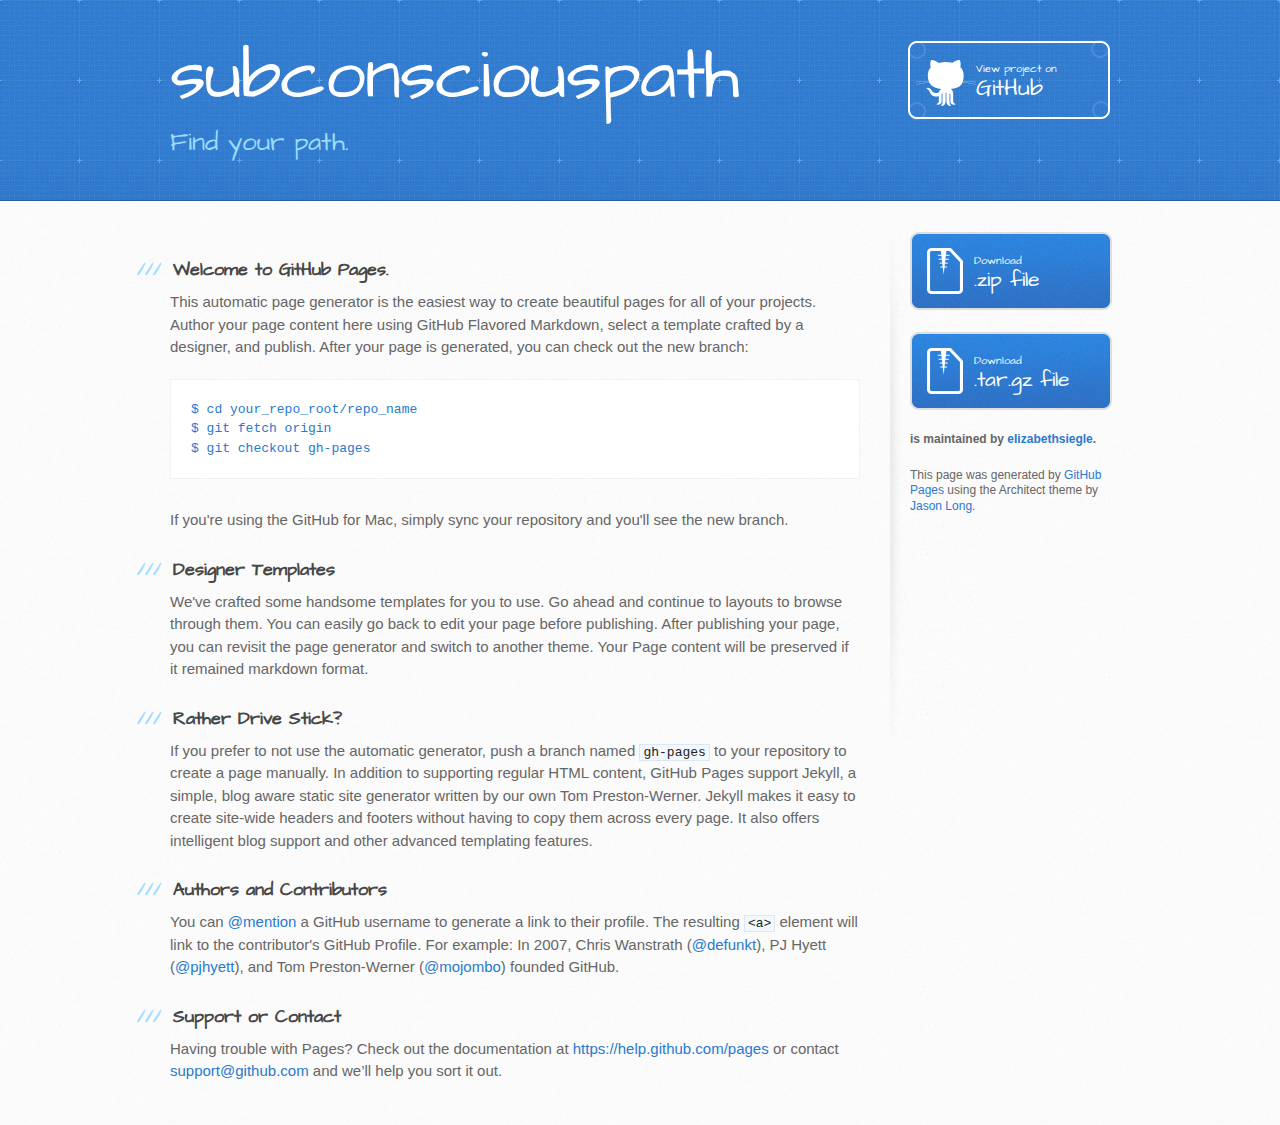
==== index.html @ a043cfda "Create gh-pages branch via GitHub" ====
<!DOCTYPE html>
<html>
  <head>
    <meta charset='utf-8'>
    <meta http-equiv="X-UA-Compatible" content="chrome=1">
    <meta name="viewport" content="width=device-width, initial-scale=1, maximum-scale=1">
    <link href='https://fonts.googleapis.com/css?family=Architects+Daughter' rel='stylesheet' type='text/css'>
    <link rel="stylesheet" type="text/css" href="stylesheets/stylesheet.css" media="screen">
    <link rel="stylesheet" type="text/css" href="stylesheets/pygment_trac.css" media="screen">
    <link rel="stylesheet" type="text/css" href="stylesheets/print.css" media="print">

    <!--[if lt IE 9]>
    <script src="//html5shiv.googlecode.com/svn/trunk/html5.js"></script>
    <![endif]-->

    <title>subconsciouspath by elizabethsiegle</title>
  </head>

  <body>
    <header>
      <div class="inner">
        <h1>subconsciouspath</h1>
        <h2>Find your path.</h2>
        <a href="https://github.com/elizabethsiegle/tricohackathon15" class="button"><small>View project on</small> GitHub</a>
      </div>
    </header>

    <div id="content-wrapper">
      <div class="inner clearfix">
        <section id="main-content">
          <h3>
<a id="welcome-to-github-pages" class="anchor" href="#welcome-to-github-pages" aria-hidden="true"><span class="octicon octicon-link"></span></a>Welcome to GitHub Pages.</h3>

<p>This automatic page generator is the easiest way to create beautiful pages for all of your projects. Author your page content here using GitHub Flavored Markdown, select a template crafted by a designer, and publish. After your page is generated, you can check out the new branch:</p>

<pre><code>$ cd your_repo_root/repo_name
$ git fetch origin
$ git checkout gh-pages
</code></pre>

<p>If you're using the GitHub for Mac, simply sync your repository and you'll see the new branch.</p>

<h3>
<a id="designer-templates" class="anchor" href="#designer-templates" aria-hidden="true"><span class="octicon octicon-link"></span></a>Designer Templates</h3>

<p>We've crafted some handsome templates for you to use. Go ahead and continue to layouts to browse through them. You can easily go back to edit your page before publishing. After publishing your page, you can revisit the page generator and switch to another theme. Your Page content will be preserved if it remained markdown format.</p>

<h3>
<a id="rather-drive-stick" class="anchor" href="#rather-drive-stick" aria-hidden="true"><span class="octicon octicon-link"></span></a>Rather Drive Stick?</h3>

<p>If you prefer to not use the automatic generator, push a branch named <code>gh-pages</code> to your repository to create a page manually. In addition to supporting regular HTML content, GitHub Pages support Jekyll, a simple, blog aware static site generator written by our own Tom Preston-Werner. Jekyll makes it easy to create site-wide headers and footers without having to copy them across every page. It also offers intelligent blog support and other advanced templating features.</p>

<h3>
<a id="authors-and-contributors" class="anchor" href="#authors-and-contributors" aria-hidden="true"><span class="octicon octicon-link"></span></a>Authors and Contributors</h3>

<p>You can <a href="https://github.com/blog/821" class="user-mention">@mention</a> a GitHub username to generate a link to their profile. The resulting <code>&lt;a&gt;</code> element will link to the contributor's GitHub Profile. For example: In 2007, Chris Wanstrath (<a href="https://github.com/defunkt" class="user-mention">@defunkt</a>), PJ Hyett (<a href="https://github.com/pjhyett" class="user-mention">@pjhyett</a>), and Tom Preston-Werner (<a href="https://github.com/mojombo" class="user-mention">@mojombo</a>) founded GitHub.</p>

<h3>
<a id="support-or-contact" class="anchor" href="#support-or-contact" aria-hidden="true"><span class="octicon octicon-link"></span></a>Support or Contact</h3>

<p>Having trouble with Pages? Check out the documentation at <a href="https://help.github.com/pages">https://help.github.com/pages</a> or contact <a href="mailto:support@github.com">support@github.com</a> and we’ll help you sort it out.</p>
        </section>

        <aside id="sidebar">
          <a href="https://github.com/elizabethsiegle/tricohackathon15/zipball/master" class="button">
            <small>Download</small>
            .zip file
          </a>
          <a href="https://github.com/elizabethsiegle/tricohackathon15/tarball/master" class="button">
            <small>Download</small>
            .tar.gz file
          </a>

          <p class="repo-owner"><a href="https://github.com/elizabethsiegle/tricohackathon15"></a> is maintained by <a href="https://github.com/elizabethsiegle">elizabethsiegle</a>.</p>

          <p>This page was generated by <a href="https://pages.github.com">GitHub Pages</a> using the Architect theme by <a href="https://twitter.com/jasonlong">Jason Long</a>.</p>
        </aside>
      </div>
    </div>

  
  </body>
</html>
---- stylesheets/stylesheet.css ----
/*! normalize.css v3.0.2 | MIT License | git.io/normalize */

/**
 * 1. Set default font family to sans-serif.
 * 2. Prevent iOS text size adjust after orientation change, without disabling
 *    user zoom.
 */

html {
  font-family: sans-serif; /* 1 */
  -webkit-text-size-adjust: 100%; /* 2 */
  -ms-text-size-adjust: 100%; /* 2 */
}

/**
 * Remove default margin.
 */

body {
  margin: 0;
}

/* HTML5 display definitions
   ========================================================================== */

/**
 * Correct `block` display not defined for any HTML5 element in IE 8/9.
 * Correct `block` display not defined for `details` or `summary` in IE 10/11
 * and Firefox.
 * Correct `block` display not defined for `main` in IE 11.
 */

article,
aside,
details,
figcaption,
figure,
footer,
header,
hgroup,
main,
menu,
nav,
section,
summary {
  display: block;
}

/**
 * 1. Correct `inline-block` display not defined in IE 8/9.
 * 2. Normalize vertical alignment of `progress` in Chrome, Firefox, and Opera.
 */

audio,
canvas,
progress,
video {
  display: inline-block; /* 1 */
  vertical-align: baseline; /* 2 */
}

/**
 * Prevent modern browsers from displaying `audio` without controls.
 * Remove excess height in iOS 5 devices.
 */

audio:not([controls]) {
  display: none;
  height: 0;
}

/**
 * Address `[hidden]` styling not present in IE 8/9/10.
 * Hide the `template` element in IE 8/9/11, Safari, and Firefox < 22.
 */

[hidden],
template {
  display: none;
}

/* Links
   ========================================================================== */

/**
 * Remove the gray background color from active links in IE 10.
 */

a {
  background-color: transparent;
}

/**
 * Improve readability when focused and also mouse hovered in all browsers.
 */

a:active,
a:hover {
  outline: 0;
}

/* Text-level semantics
   ========================================================================== */

/**
 * Address styling not present in IE 8/9/10/11, Safari, and Chrome.
 */

abbr[title] {
  border-bottom: 1px dotted;
}

/**
 * Address style set to `bolder` in Firefox 4+, Safari, and Chrome.
 */

b,
strong {
  font-weight: bold;
}

/**
 * Address styling not present in Safari and Chrome.
 */

dfn {
  font-style: italic;
}

/**
 * Address variable `h1` font-size and margin within `section` and `article`
 * contexts in Firefox 4+, Safari, and Chrome.
 */

h1 {
  margin: 0.67em 0;
  font-size: 2em;
}

/**
 * Address styling not present in IE 8/9.
 */

mark {
  color: #000;
  background: #ff0;
}

/**
 * Address inconsistent and variable font size in all browsers.
 */

small {
  font-size: 80%;
}

/**
 * Prevent `sub` and `sup` affecting `line-height` in all browsers.
 */

sub,
sup {
  position: relative;
  font-size: 75%;
  line-height: 0;
  vertical-align: baseline;
}

sup {
  top: -0.5em;
}

sub {
  bottom: -0.25em;
}

/* Embedded content
   ========================================================================== */

/**
 * Remove border when inside `a` element in IE 8/9/10.
 */

img {
  border: 0;
}

/**
 * Correct overflow not hidden in IE 9/10/11.
 */

svg:not(:root) {
  overflow: hidden;
}

/* Grouping content
   ========================================================================== */

/**
 * Address margin not present in IE 8/9 and Safari.
 */

figure {
  margin: 1em 40px;
}

/**
 * Address differences between Firefox and other browsers.
 */

hr {
  height: 0;
  -moz-box-sizing: content-box;
  box-sizing: content-box;
}

/**
 * Contain overflow in all browsers.
 */

pre {
  overflow: auto;
}

/**
 * Address odd `em`-unit font size rendering in all browsers.
 */

code,
kbd,
pre,
samp {
  font-family: monospace, monospace;
  font-size: 1em;
}

/* Forms
   ========================================================================== */

/**
 * Known limitation: by default, Chrome and Safari on OS X allow very limited
 * styling of `select`, unless a `border` property is set.
 */

/**
 * 1. Correct color not being inherited.
 *    Known issue: affects color of disabled elements.
 * 2. Correct font properties not being inherited.
 * 3. Address margins set differently in Firefox 4+, Safari, and Chrome.
 */

button,
input,
optgroup,
select,
textarea {
  margin: 0; /* 3 */
  font: inherit; /* 2 */
  color: inherit; /* 1 */
}

/**
 * Address `overflow` set to `hidden` in IE 8/9/10/11.
 */

button {
  overflow: visible;
}

/**
 * Address inconsistent `text-transform` inheritance for `button` and `select`.
 * All other form control elements do not inherit `text-transform` values.
 * Correct `button` style inheritance in Firefox, IE 8/9/10/11, and Opera.
 * Correct `select` style inheritance in Firefox.
 */

button,
select {
  text-transform: none;
}

/**
 * 1. Avoid the WebKit bug in Android 4.0.* where (2) destroys native `audio`
 *    and `video` controls.
 * 2. Correct inability to style clickable `input` types in iOS.
 * 3. Improve usability and consistency of cursor style between image-type
 *    `input` and others.
 */

button,
html input[type="button"], /* 1 */
input[type="reset"],
input[type="submit"] {
  -webkit-appearance: button; /* 2 */
  cursor: pointer; /* 3 */
}

/**
 * Re-set default cursor for disabled elements.
 */

button[disabled],
html input[disabled] {
  cursor: default;
}

/**
 * Remove inner padding and border in Firefox 4+.
 */

button::-moz-focus-inner,
input::-moz-focus-inner {
  padding: 0;
  border: 0;
}

/**
 * Address Firefox 4+ setting `line-height` on `input` using `!important` in
 * the UA stylesheet.
 */

input {
  line-height: normal;
}

/**
 * It's recommended that you don't attempt to style these elements.
 * Firefox's implementation doesn't respect box-sizing, padding, or width.
 *
 * 1. Address box sizing set to `content-box` in IE 8/9/10.
 * 2. Remove excess padding in IE 8/9/10.
 */

input[type="checkbox"],
input[type="radio"] {
  box-sizing: border-box; /* 1 */
  padding: 0; /* 2 */
}

/**
 * Fix the cursor style for Chrome's increment/decrement buttons. For certain
 * `font-size` values of the `input`, it causes the cursor style of the
 * decrement button to change from `default` to `text`.
 */

input[type="number"]::-webkit-inner-spin-button,
input[type="number"]::-webkit-outer-spin-button {
  height: auto;
}

/**
 * 1. Address `appearance` set to `searchfield` in Safari and Chrome.
 * 2. Address `box-sizing` set to `border-box` in Safari and Chrome
 *    (include `-moz` to future-proof).
 */

input[type="search"] {
  -webkit-box-sizing: content-box; /* 2 */
  -moz-box-sizing: content-box;
  box-sizing: content-box;
  -webkit-appearance: textfield; /* 1 */
}

/**
 * Remove inner padding and search cancel button in Safari and Chrome on OS X.
 * Safari (but not Chrome) clips the cancel button when the search input has
 * padding (and `textfield` appearance).
 */

input[type="search"]::-webkit-search-cancel-button,
input[type="search"]::-webkit-search-decoration {
  -webkit-appearance: none;
}

/**
 * Define consistent border, margin, and padding.
 */

fieldset {
  padding: 0.35em 0.625em 0.75em;
  margin: 0 2px;
  border: 1px solid #c0c0c0;
}

/**
 * 1. Correct `color` not being inherited in IE 8/9/10/11.
 * 2. Remove padding so people aren't caught out if they zero out fieldsets.
 */

legend {
  padding: 0; /* 2 */
  border: 0; /* 1 */
}

/**
 * Remove default vertical scrollbar in IE 8/9/10/11.
 */

textarea {
  overflow: auto;
}

/**
 * Don't inherit the `font-weight` (applied by a rule above).
 * NOTE: the default cannot safely be changed in Chrome and Safari on OS X.
 */

optgroup {
  font-weight: bold;
}

/* Tables
   ========================================================================== */

/**
 * Remove most spacing between table cells.
 */

table {
  border-spacing: 0;
  border-collapse: collapse;
}

td,
th {
  padding: 0;
}

/* LAYOUT STYLES */
body {
  font-family: 'Helvetica Neue', Helvetica, Arial, serif;
  font-size: 15px;
  font-weight: 400;
  line-height: 1.5;
  color: #666;
  background: #fafafa url(../images/body-bg.jpg) 0 0 repeat;
}

p {
  margin-top: 0;
}

a {
  color: #2879d0;
}
a:hover {
  color: #2268b2;
}

header {
  padding-top: 40px;
  padding-bottom: 40px;
  font-family: 'Architects Daughter', 'Helvetica Neue', Helvetica, Arial, serif;
  background: #2e7bcf url(../images/header-bg.jpg) 0 0 repeat-x;
  border-bottom: solid 1px #275da1;
}

header h1 {
  width: 540px;
  margin-top: 0;
  margin-bottom: 0.2em;
  font-size: 72px;
  font-weight: normal;
  line-height: 1;
  color: #fff;
  letter-spacing: -1px;
}

header h2 {
  width: 540px;
  margin-top: 0;
  margin-bottom: 0;
  font-size: 26px;
  font-weight: normal;
  line-height: 1.3;
  color: #9ddcff;
  letter-spacing: 0;
}

.inner {
  position: relative;
  width: 940px;
  margin: 0 auto;
}

#content-wrapper {
  padding-top: 30px;
  border-top: solid 1px #fff;
}

#main-content {
  float: left;
  width: 690px;
}

#main-content img {
  max-width: 100%;
}

aside#sidebar {
  float: right;
  width: 200px;
  min-height: 504px;
  padding-left: 20px;
  font-size: 12px;
  line-height: 1.3;
  background: transparent url(../images/sidebar-bg.jpg) 0 0 no-repeat;
}

aside#sidebar p.repo-owner,
aside#sidebar p.repo-owner a {
  font-weight: bold;
}

#downloads {
  margin-bottom: 40px;
}

a.button {
  width: 134px;
  height: 58px;
  padding-top: 22px;
  padding-left: 68px;
  font-family: 'Architects Daughter', 'Helvetica Neue', Helvetica, Arial, serif;
  font-size: 23px;
  line-height: 1.2;
  color: #fff;
}
a.button small {
  display: block;
  font-size: 11px;
}
header a.button {
  position: absolute;
  top: 0;
  right: 0;
  background: transparent url(../images/github-button.png) 0 0 no-repeat;
}
aside a.button {
  display: block;
  width: 138px;
  padding-left: 64px;
  margin-bottom: 20px;
  font-size: 21px;
  background: transparent url(../images/download-button.png) 0 0 no-repeat;
}

code, pre {
  margin-bottom: 30px;
  font-family: Monaco, "Bitstream Vera Sans Mono", "Lucida Console", Terminal, monospace;
  font-size: 13px;
  color: #222;
}

code {
  padding: 0 3px;
  background-color: #f2f8fc;
  border: solid 1px #dbe7f3;
}

pre {
  padding: 20px;
  overflow: auto;
  text-shadow: none;
  background: #fff;
  border: solid 1px #f2f2f2;
}
pre code {
  padding: 0;
  color: #2879d0;
  background-color: #fff;
  border: none;
}

ul, ol, dl {
  margin-bottom: 20px;
}


/* COMMON STYLES */

hr {
  height: 0;
  margin-top: 1em;
  margin-bottom: 1em;
  border: 0;
  border-top: solid 1px #ddd;
}

table {
  width: 100%;
  border: 1px solid #ebebeb;
}

th {
  font-weight: 500;
}

td {
  font-weight: 300;
  text-align: center;
  border: 1px solid #ebebeb;
}

form {
  padding: 20px;
  background: #f2f2f2;

}


/* GENERAL ELEMENT TYPE STYLES */

#main-content h1 {
  margin-top: 0;
  margin-bottom: 0;
  font-family: 'Architects Daughter', 'Helvetica Neue', Helvetica, Arial, serif;
  font-size: 2.8em;
  font-weight: normal;
  color: #474747;
  text-indent: 6px;
  letter-spacing: -1px;
}

#main-content h1:before {
  padding-right: 0.3em;
  margin-left: -0.9em;
  color: #9ddcff;
  content: "/";
}

#main-content h2 {
  margin-bottom: 8px;
  font-family: 'Architects Daughter', 'Helvetica Neue', Helvetica, Arial, serif;
  font-size: 22px;
  font-weight: bold;
  color: #474747;
  text-indent: 4px;
}
#main-content h2:before {
  padding-right: 0.3em;
  margin-left: -1.5em;
  content: "//";
  color: #9ddcff;
}

#main-content h3 {
  margin-top: 24px;
  margin-bottom: 8px;
  font-family: 'Architects Daughter', 'Helvetica Neue', Helvetica, Arial, serif;
  font-size: 18px;
  font-weight: bold;
  color: #474747;
  text-indent: 3px;
}

#main-content h3:before {
  padding-right: 0.3em;
  margin-left: -2em;
  content: "///";
  color: #9ddcff;
}

#main-content h4 {
  margin-bottom: 8px;
  font-family: 'Architects Daughter', 'Helvetica Neue', Helvetica, Arial, serif;
  font-size: 15px;
  font-weight: bold;
  color: #474747;
  text-indent: 3px;
}

h4:before {
  padding-right: 0.3em;
  margin-left: -2.8em;
  content: "////";
  color: #9ddcff;
}

#main-content h5 {
  margin-bottom: 8px;
  font-family: 'Architects Daughter', 'Helvetica Neue', Helvetica, Arial, serif;
  font-size: 14px;
  color: #474747;
  text-indent: 3px;
}
h5:before {
  padding-right: 0.3em;
  margin-left: -3.2em;
  content: "/////";
  color: #9ddcff;
}

#main-content h6 {
  margin-bottom: 8px;
  font-family: 'Architects Daughter', 'Helvetica Neue', Helvetica, Arial, serif;
  font-size: .8em;
  color: #474747;
  text-indent: 3px;
}
h6:before {
  padding-right: 0.3em;
  margin-left: -3.7em;
  content: "//////";
  color: #9ddcff;
}

p {
  margin-bottom: 20px;
}

a {
  text-decoration: none;
}

p a {
  font-weight: 400;
}

blockquote {
  padding: 0 0 0 30px;
  margin-bottom: 20px;
  font-size: 1.6em;
  border-left: 10px solid #e9e9e9;
}

ul {
  list-style-position: inside;
  list-style: disc;
  padding-left: 20px;
}

ol {
  list-style-position: inside;
  list-style: decimal;
  padding-left: 3px;
}

dl dd {
  font-style: italic;
  font-weight: 100;
}

footer {
  padding-top: 20px;
  padding-bottom: 30px;
  margin-top: 40px;
  font-size: 13px;
  color: #aaa;
  background: transparent url('../images/hr.png') 0 0 no-repeat;
}

footer a {
  color: #666;
}
footer a:hover {
  color: #444;
}

/* MISC */
.clearfix:after {
  display: block;
  height: 0;
  clear: both;
  visibility: hidden;
  content: '.';
}

.clearfix {display: inline-block;}
* html .clearfix {height: 1%;}
.clearfix {display: block;}

/* #Media Queries
================================================== */

/* Smaller than standard 960 (devices and browsers) */
@media only screen and (max-width: 959px) { }

/* Tablet Portrait size to standard 960 (devices and browsers) */
@media only screen and (min-width: 768px) and (max-width: 959px) {
  .inner {
    width: 740px;
  }
  header h1, header h2 {
    width: 340px;
  }
  header h1 {
    font-size: 60px;
  }
  header h2 {
    font-size: 30px;
  }
  #main-content {
    width: 490px;
  }
  #main-content h1:before,
  #main-content h2:before,
  #main-content h3:before,
  #main-content h4:before,
  #main-content h5:before,
  #main-content h6:before {
    padding-right: 0;
    margin-left: 0;
    content: none;
  }
}

/* All Mobile Sizes (devices and browser) */
@media only screen and (max-width: 767px) {
  .inner {
    width: 93%;
  }
  header {
    padding: 20px 0;
  }
  header .inner {
    position: relative;
  }
  header h1, header h2 {
    width: 100%;
  }
  header h1 {
    font-size: 48px;
  }
  header h2 {
    font-size: 24px;
  }
  header a.button {
    position: relative;
    display: inline-block;
    width: auto;
    height: auto;
    padding: 5px 10px;
    margin-top: 15px;
    font-size: 13px;
    line-height: 1;
    color: #2879d0;
    text-align: center;
    background-color: #9ddcff;
    background-image: none;
    border-radius: 5px;
    -moz-border-radius: 5px;
    -webkit-border-radius: 5px;
  }
  header a.button small {
    display: inline;
    font-size: 13px;
  }
  #main-content,
  aside#sidebar {
    float: none;
    width: 100% ! important;
  }
  aside#sidebar {
    min-height: 0;
    padding: 20px 0;
    margin-top: 20px;
    background-image: none;
    border-top: solid 1px #ddd;
  }
  aside#sidebar a.button {
    display: none;
  }
  #main-content h1:before,
  #main-content h2:before,
  #main-content h3:before,
  #main-content h4:before,
  #main-content h5:before,
  #main-content h6:before {
    padding-right: 0;
    margin-left: 0;
    content: none;
  }
}

/* Mobile Landscape Size to Tablet Portrait (devices and browsers) */
@media only screen and (min-width: 480px) and (max-width: 767px) { }

/* Mobile Portrait Size to Mobile Landscape Size (devices and browsers) */
@media only screen and (max-width: 479px) { }
---- stylesheets/pygment_trac.css ----
.highlight  { background: #ffffff; }
.highlight .c { color: #999988; font-style: italic } /* Comment */
.highlight .err { color: #a61717; background-color: #e3d2d2 } /* Error */
.highlight .k { font-weight: bold } /* Keyword */
.highlight .o { font-weight: bold } /* Operator */
.highlight .cm { color: #999988; font-style: italic } /* Comment.Multiline */
.highlight .cp { color: #999999; font-weight: bold } /* Comment.Preproc */
.highlight .c1 { color: #999988; font-style: italic } /* Comment.Single */
.highlight .cs { color: #999999; font-weight: bold; font-style: italic } /* Comment.Special */
.highlight .gd { color: #000000; background-color: #ffdddd } /* Generic.Deleted */
.highlight .gd .x { color: #000000; background-color: #ffaaaa } /* Generic.Deleted.Specific */
.highlight .ge { font-style: italic } /* Generic.Emph */
.highlight .gr { color: #aa0000 } /* Generic.Error */
.highlight .gh { color: #999999 } /* Generic.Heading */
.highlight .gi { color: #000000; background-color: #ddffdd } /* Generic.Inserted */
.highlight .gi .x { color: #000000; background-color: #aaffaa } /* Generic.Inserted.Specific */
.highlight .go { color: #888888 } /* Generic.Output */
.highlight .gp { color: #555555 } /* Generic.Prompt */
.highlight .gs { font-weight: bold } /* Generic.Strong */
.highlight .gu { color: #800080; font-weight: bold; } /* Generic.Subheading */
.highlight .gt { color: #aa0000 } /* Generic.Traceback */
.highlight .kc { font-weight: bold } /* Keyword.Constant */
.highlight .kd { font-weight: bold } /* Keyword.Declaration */
.highlight .kn { font-weight: bold } /* Keyword.Namespace */
.highlight .kp { font-weight: bold } /* Keyword.Pseudo */
.highlight .kr { font-weight: bold } /* Keyword.Reserved */
.highlight .kt { color: #445588; font-weight: bold } /* Keyword.Type */
.highlight .m { color: #009999 } /* Literal.Number */
.highlight .s { color: #d14 } /* Literal.String */
.highlight .na { color: #008080 } /* Name.Attribute */
.highlight .nb { color: #0086B3 } /* Name.Builtin */
.highlight .nc { color: #445588; font-weight: bold } /* Name.Class */
.highlight .no { color: #008080 } /* Name.Constant */
.highlight .ni { color: #800080 } /* Name.Entity */
.highlight .ne { color: #990000; font-weight: bold } /* Name.Exception */
.highlight .nf { color: #990000; font-weight: bold } /* Name.Function */
.highlight .nn { color: #555555 } /* Name.Namespace */
.highlight .nt { color: #000080 } /* Name.Tag */
.highlight .nv { color: #008080 } /* Name.Variable */
.highlight .ow { font-weight: bold } /* Operator.Word */
.highlight .w { color: #bbbbbb } /* Text.Whitespace */
.highlight .mf { color: #009999 } /* Literal.Number.Float */
.highlight .mh { color: #009999 } /* Literal.Number.Hex */
.highlight .mi { color: #009999 } /* Literal.Number.Integer */
.highlight .mo { color: #009999 } /* Literal.Number.Oct */
.highlight .sb { color: #d14 } /* Literal.String.Backtick */
.highlight .sc { color: #d14 } /* Literal.String.Char */
.highlight .sd { color: #d14 } /* Literal.String.Doc */
.highlight .s2 { color: #d14 } /* Literal.String.Double */
.highlight .se { color: #d14 } /* Literal.String.Escape */
.highlight .sh { color: #d14 } /* Literal.String.Heredoc */
.highlight .si { color: #d14 } /* Literal.String.Interpol */
.highlight .sx { color: #d14 } /* Literal.String.Other */
.highlight .sr { color: #009926 } /* Literal.String.Regex */
.highlight .s1 { color: #d14 } /* Literal.String.Single */
.highlight .ss { color: #990073 } /* Literal.String.Symbol */
.highlight .bp { color: #999999 } /* Name.Builtin.Pseudo */
.highlight .vc { color: #008080 } /* Name.Variable.Class */
.highlight .vg { color: #008080 } /* Name.Variable.Global */
.highlight .vi { color: #008080 } /* Name.Variable.Instance */
.highlight .il { color: #009999 } /* Literal.Number.Integer.Long */

.type-csharp .highlight .k { color: #0000FF }
.type-csharp .highlight .kt { color: #0000FF }
.type-csharp .highlight .nf { color: #000000; font-weight: normal }
.type-csharp .highlight .nc { color: #2B91AF }
.type-csharp .highlight .nn { color: #000000 }
.type-csharp .highlight .s { color: #A31515 }
.type-csharp .highlight .sc { color: #A31515 }
---- stylesheets/print.css ----
html, body, div, span, applet, object, iframe,
h1, h2, h3, h4, h5, h6, p, blockquote, pre,
a, abbr, acronym, address, big, cite, code,
del, dfn, em, img, ins, kbd, q, s, samp,
small, strike, strong, sub, sup, tt, var,
b, u, i, center,
dl, dt, dd, ol, ul, li,
fieldset, form, label, legend,
table, caption, tbody, tfoot, thead, tr, th, td,
article, aside, canvas, details, embed,
figure, figcaption, footer, header, hgroup,
menu, nav, output, ruby, section, summary,
time, mark, audio, video {
  padding: 0;
  margin: 0;
  font: inherit;
  font-size: 100%;
  vertical-align: baseline;
  border: 0;
}
/* HTML5 display-role reset for older browsers */
article, aside, details, figcaption, figure,
footer, header, hgroup, menu, nav, section {
  display: block;
}
body {
  line-height: 1;
}
ol, ul {
  list-style: none;
}
blockquote, q {
  quotes: none;
}
blockquote:before, blockquote:after,
q:before, q:after {
  content: '';
  content: none;
}
table {
  border-spacing: 0;
  border-collapse: collapse;
}
body {
  font-family: 'Helvetica Neue', Helvetica, Arial, serif;
  font-size: 13px;
  line-height: 1.5;
  color: #000;
}

a {
  font-weight: bold;
  color: #d5000d;
}

header {
  padding-top: 35px;
  padding-bottom: 10px;
}

header h1 {
  font-size: 48px;
  font-weight: bold;
  line-height: 1.2;
  color: #303030;
  letter-spacing: -1px;
}

header h2 {
  font-size: 24px;
  font-weight: normal;
  line-height: 1.3;
  color: #aaa;
  letter-spacing: -1px;
}
#downloads {
  display: none;
}
#main_content {
  padding-top: 20px;
}

code, pre {
  margin-bottom: 30px;
  font-family: Monaco, "Bitstream Vera Sans Mono", "Lucida Console", Terminal;
  font-size: 12px;
  color: #222;
}

code {
  padding: 0 3px;
}

pre {
  padding: 20px;
  overflow: auto;
  border: solid 1px #ddd;
}
pre code {
  padding: 0;
}

ul, ol, dl {
  margin-bottom: 20px;
}


/* COMMON STYLES */

table {
  width: 100%;
  border: 1px solid #ebebeb;
}

th {
  font-weight: 500;
}

td {
  font-weight: 300;
  text-align: center;
  border: 1px solid #ebebeb;
}

form {
  padding: 20px;
  background: #f2f2f2;

}


/* GENERAL ELEMENT TYPE STYLES */

h1 {
  font-size: 2.8em;
}

h2 {
  margin-bottom: 8px;
  font-size: 22px;
  font-weight: bold;
  color: #303030;
}

h3 {
  margin-bottom: 8px;
  font-size: 18px;
  font-weight: bold;
  color: #d5000d;
}

h4 {
  font-size: 16px;
  font-weight: bold;
  color: #303030;
}

h5 {
  font-size: 1em;
  color: #303030;
}

h6 {
  font-size: .8em;
  color: #303030;
}

p {
  margin-bottom: 20px;
  font-weight: 300;
}

a {
  text-decoration: none;
}

p a {
  font-weight: 400;
}

blockquote {
  padding: 0 0 0 30px;
  margin-bottom: 20px;
  font-size: 1.6em;
  border-left: 10px solid #e9e9e9;
}

ul li {
  padding-left: 20px;
  list-style-position: inside;
  list-style: disc;
}

ol li {
  padding-left: 3px;
  list-style-position: inside;
  list-style: decimal;
}

dl dd {
  font-style: italic;
  font-weight: 100;
}

footer {
  padding-top: 20px;
  padding-bottom: 30px;
  margin-top: 40px;
  font-size: 13px;
  color: #aaa;
}

footer a {
  color: #666;
}

/* MISC */
.clearfix:after {
  display: block;
  height: 0;
  clear: both;
  visibility: hidden;
  content: '.';
}

.clearfix {display: inline-block;}
* html .clearfix {height: 1%;}
.clearfix {display: block;}
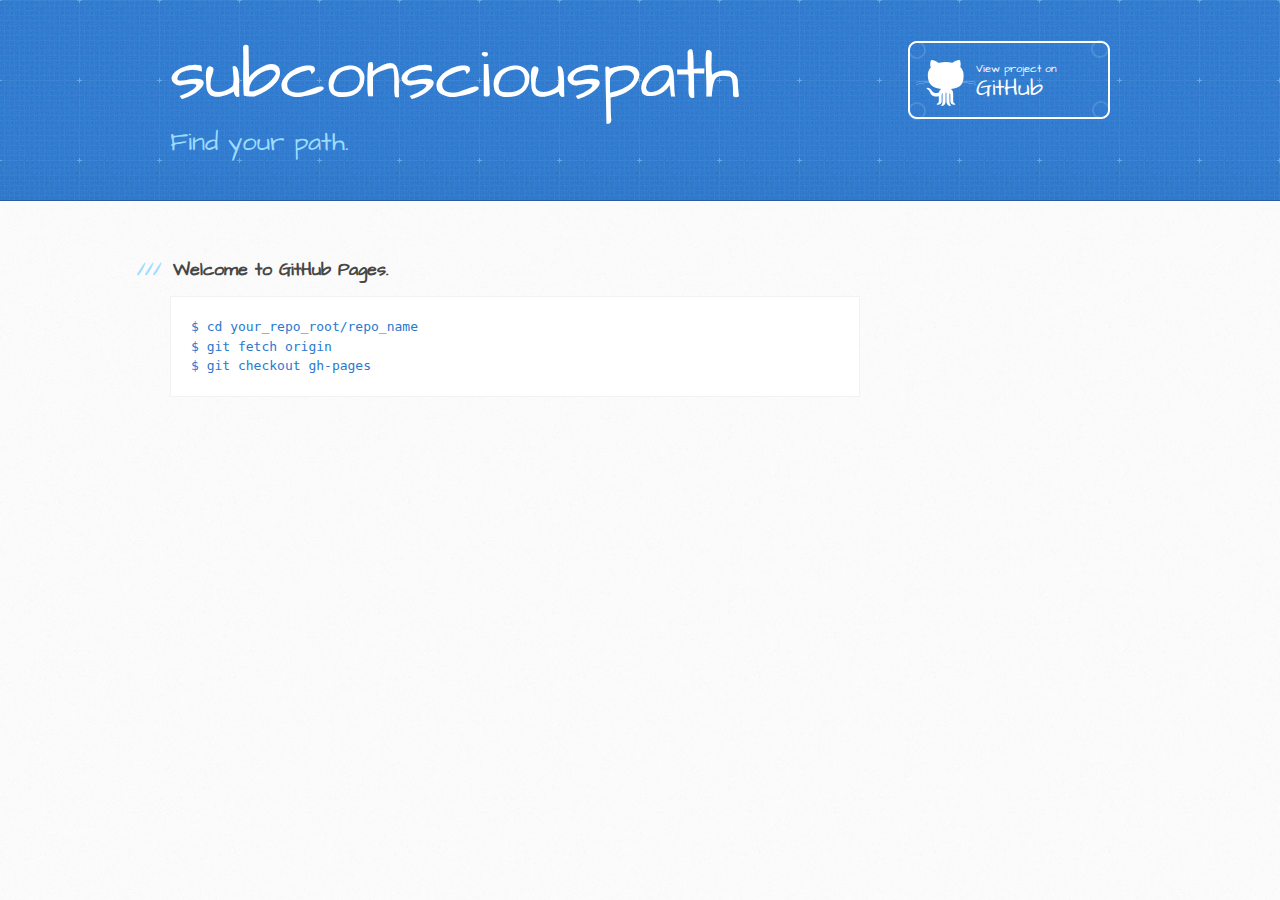
==== commit 0600e4f0: "Update index.html" ====
--- a/index.html
+++ b/index.html
@@ -31,52 +31,12 @@
           <h3>
 <a id="welcome-to-github-pages" class="anchor" href="#welcome-to-github-pages" aria-hidden="true"><span class="octicon octicon-link"></span></a>Welcome to GitHub Pages.</h3>
 
-<p>This automatic page generator is the easiest way to create beautiful pages for all of your projects. Author your page content here using GitHub Flavored Markdown, select a template crafted by a designer, and publish. After your page is generated, you can check out the new branch:</p>
 
 <pre><code>$ cd your_repo_root/repo_name
 $ git fetch origin
 $ git checkout gh-pages
 </code></pre>
 
-<p>If you're using the GitHub for Mac, simply sync your repository and you'll see the new branch.</p>
-
-<h3>
-<a id="designer-templates" class="anchor" href="#designer-templates" aria-hidden="true"><span class="octicon octicon-link"></span></a>Designer Templates</h3>
-
-<p>We've crafted some handsome templates for you to use. Go ahead and continue to layouts to browse through them. You can easily go back to edit your page before publishing. After publishing your page, you can revisit the page generator and switch to another theme. Your Page content will be preserved if it remained markdown format.</p>
-
-<h3>
-<a id="rather-drive-stick" class="anchor" href="#rather-drive-stick" aria-hidden="true"><span class="octicon octicon-link"></span></a>Rather Drive Stick?</h3>
-
-<p>If you prefer to not use the automatic generator, push a branch named <code>gh-pages</code> to your repository to create a page manually. In addition to supporting regular HTML content, GitHub Pages support Jekyll, a simple, blog aware static site generator written by our own Tom Preston-Werner. Jekyll makes it easy to create site-wide headers and footers without having to copy them across every page. It also offers intelligent blog support and other advanced templating features.</p>
-
-<h3>
-<a id="authors-and-contributors" class="anchor" href="#authors-and-contributors" aria-hidden="true"><span class="octicon octicon-link"></span></a>Authors and Contributors</h3>
-
-<p>You can <a href="https://github.com/blog/821" class="user-mention">@mention</a> a GitHub username to generate a link to their profile. The resulting <code>&lt;a&gt;</code> element will link to the contributor's GitHub Profile. For example: In 2007, Chris Wanstrath (<a href="https://github.com/defunkt" class="user-mention">@defunkt</a>), PJ Hyett (<a href="https://github.com/pjhyett" class="user-mention">@pjhyett</a>), and Tom Preston-Werner (<a href="https://github.com/mojombo" class="user-mention">@mojombo</a>) founded GitHub.</p>
-
-<h3>
-<a id="support-or-contact" class="anchor" href="#support-or-contact" aria-hidden="true"><span class="octicon octicon-link"></span></a>Support or Contact</h3>
-
-<p>Having trouble with Pages? Check out the documentation at <a href="https://help.github.com/pages">https://help.github.com/pages</a> or contact <a href="mailto:support@github.com">support@github.com</a> and we’ll help you sort it out.</p>
-        </section>
-
-        <aside id="sidebar">
-          <a href="https://github.com/elizabethsiegle/tricohackathon15/zipball/master" class="button">
-            <small>Download</small>
-            .zip file
-          </a>
-          <a href="https://github.com/elizabethsiegle/tricohackathon15/tarball/master" class="button">
-            <small>Download</small>
-            .tar.gz file
-          </a>
-
-          <p class="repo-owner"><a href="https://github.com/elizabethsiegle/tricohackathon15"></a> is maintained by <a href="https://github.com/elizabethsiegle">elizabethsiegle</a>.</p>
-
-          <p>This page was generated by <a href="https://pages.github.com">GitHub Pages</a> using the Architect theme by <a href="https://twitter.com/jasonlong">Jason Long</a>.</p>
-        </aside>
-      </div>
-    </div>
 
   
   </body>
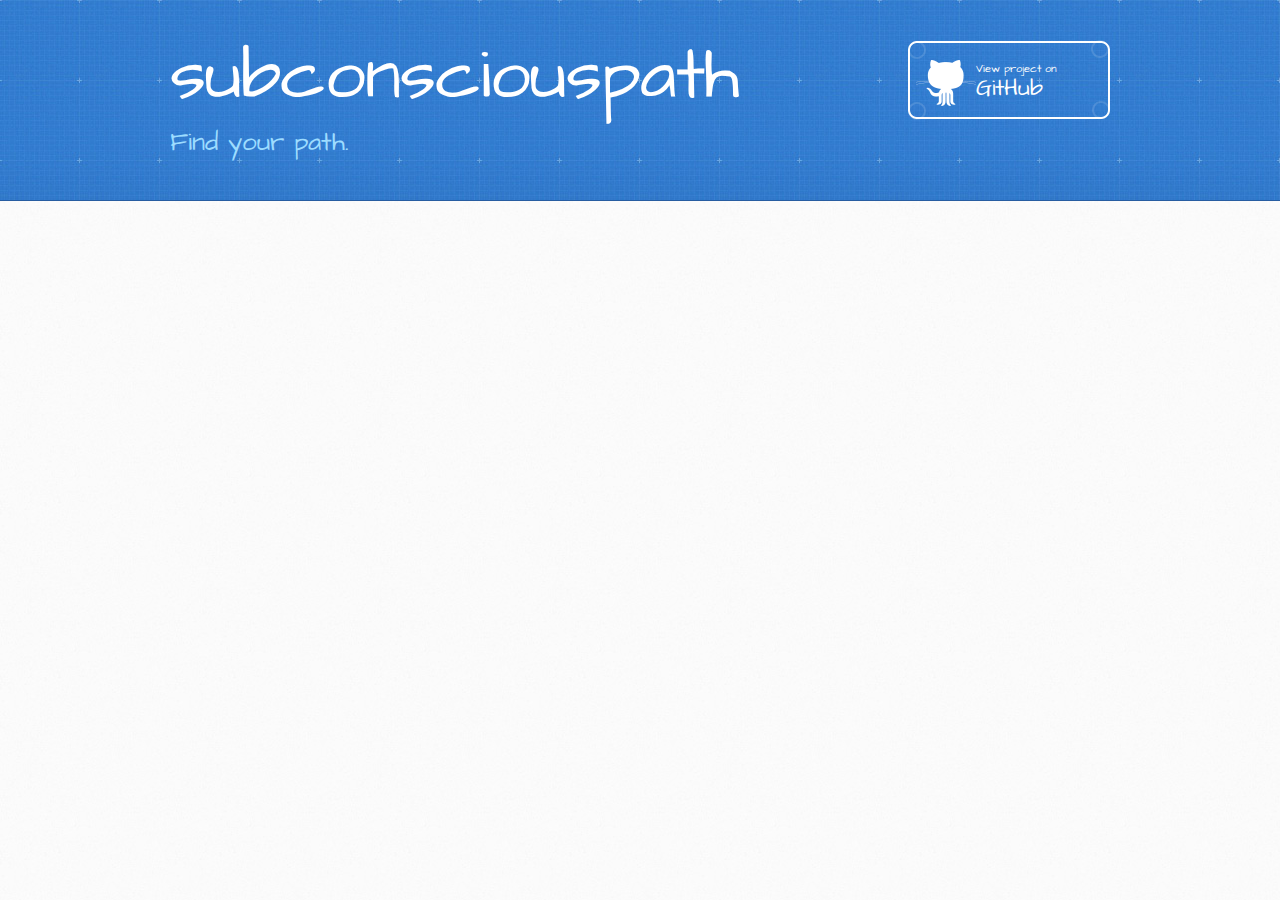
==== commit 4156fe63: "Update index.html" ====
--- a/index.html
+++ b/index.html
@@ -25,17 +25,7 @@
       </div>
     </header>
 
-    <div id="content-wrapper">
-      <div class="inner clearfix">
-        <section id="main-content">
-          <h3>
-<a id="welcome-to-github-pages" class="anchor" href="#welcome-to-github-pages" aria-hidden="true"><span class="octicon octicon-link"></span></a>Welcome to GitHub Pages.</h3>
 
-
-<pre><code>$ cd your_repo_root/repo_name
-$ git fetch origin
-$ git checkout gh-pages
-</code></pre>
 
 
   
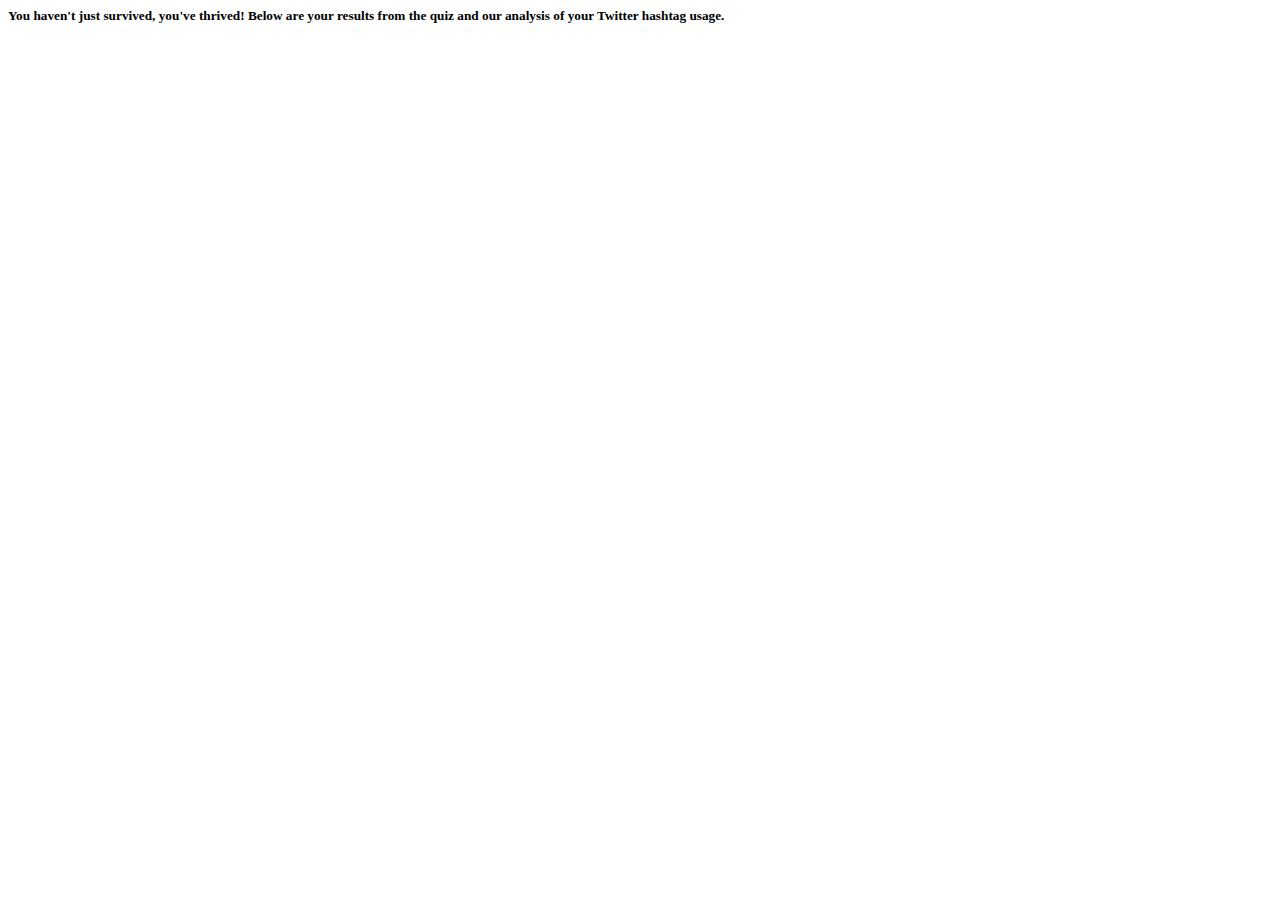
==== commit fa62a2b6: "Update index.html" ====
--- a/index.html
+++ b/index.html
@@ -1,33 +1,13 @@
-<!DOCTYPE html>
 <html>
   <head>
-    <meta charset='utf-8'>
-    <meta http-equiv="X-UA-Compatible" content="chrome=1">
-    <meta name="viewport" content="width=device-width, initial-scale=1, maximum-scale=1">
-    <link href='https://fonts.googleapis.com/css?family=Architects+Daughter' rel='stylesheet' type='text/css'>
-    <link rel="stylesheet" type="text/css" href="stylesheets/stylesheet.css" media="screen">
-    <link rel="stylesheet" type="text/css" href="stylesheets/pygment_trac.css" media="screen">
-    <link rel="stylesheet" type="text/css" href="stylesheets/print.css" media="print">
-
-    <!--[if lt IE 9]>
-    <script src="//html5shiv.googlecode.com/svn/trunk/html5.js"></script>
-    <![endif]-->
-
-    <title>subconsciouspath by elizabethsiegle</title>
+    <link rel="stylesheet" type="text/css" href="/static/mystyle.css">
+  <link href="http://fonts.googleapis.com/css?family=Corben:bold" rel="stylesheet" type="text/css">
+  <link href="http://fonts.googleapis.com/css?family=Nobile" rel="stylesheet" type="text/css">
+  <!--<script type=’text/javascript’> var results.html = ‘{{ filename }}'; </script> -->
+    <title>Subconscious Path</title>
   </head>
-
-  <body>
-    <header>
-      <div class="inner">
-        <h1>subconsciouspath</h1>
-        <h2>Find your path.</h2>
-        <a href="https://github.com/elizabethsiegle/tricohackathon15" class="button"><small>View project on</small> GitHub</a>
-      </div>
-    </header>
-
-
-
-
-  
-  </body>
-</html>
+   <body>
+   <h5>
+   You haven't just survived, you've thrived! Below are your results from the quiz and our analysis of your Twitter hashtag usage.
+   </h5>
+   </body>
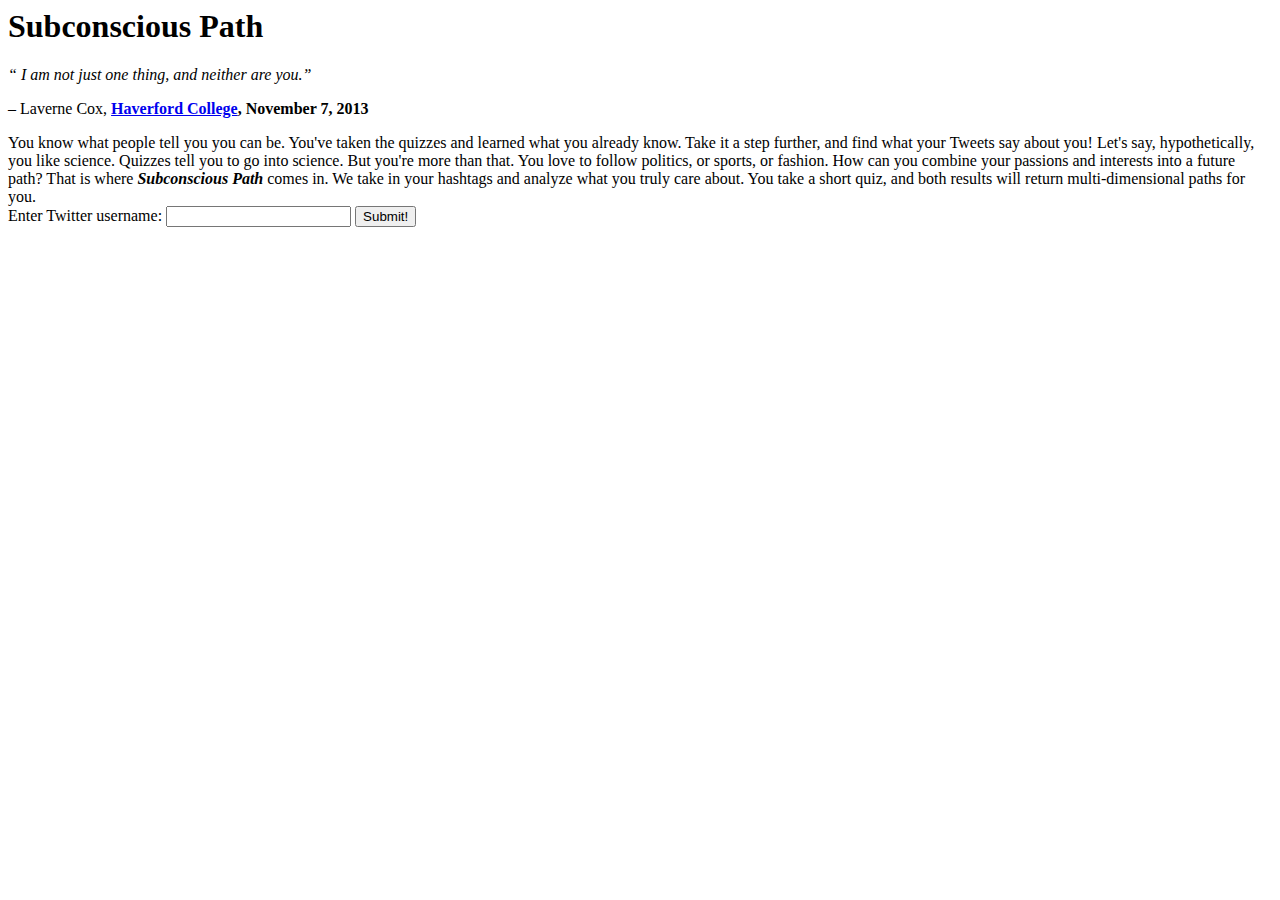
==== commit 94f4f875: "Create index.html" ====
--- a/index.html
+++ b/index.html
@@ -3,11 +3,31 @@
     <link rel="stylesheet" type="text/css" href="/static/mystyle.css">
   <link href="http://fonts.googleapis.com/css?family=Corben:bold" rel="stylesheet" type="text/css">
   <link href="http://fonts.googleapis.com/css?family=Nobile" rel="stylesheet" type="text/css">
-  <!--<script type=’text/javascript’> var results.html = ‘{{ filename }}'; </script> -->
     <title>Subconscious Path</title>
+    <script type="text/javascript" src="/static/blab.js"></script>
   </head>
    <body>
-   <h5>
-   You haven't just survived, you've thrived! Below are your results from the quiz and our analysis of your Twitter hashtag usage.
-   </h5>
-   </body>
+   <div class "bimage">
+   <h1>Subconscious Path</h1>
+   <div class = "outerx">
+     <div class = "quote"><i><q><em> I am not just one thing, and neither are you.</em></q></class></i><br/><div class = "Laverne"><p>&ndash; Laverne Cox, <a href="http://www.haverford.edu"><b>Haverford College</a>, November 7, 2013</b></p></div>
+    
+    
+      <div class = "blurb">
+      <aside>
+      You know what people tell you you can be. You've taken the quizzes and learned what you already know. Take it a step further, and find what your Tweets say about you! Let's say, hypothetically, you like science. Quizzes tell you to go into science. But you're more than that. You love to follow politics, or sports, or fashion. How can you combine your passions and interests into a future path?
+      That is where <b><em>Subconscious Path</em></b> comes in. We take in your hashtags and analyze what you truly care about. You take a short quiz, and both results will return multi-dimensional paths for you.
+     </aside>
+</div>
+</div>
+<div class = "innerx">
+<div class = "twitter_name">
+          <!-- Get '/get' -->
+          <form action = "/get?foo=bar&baz=qux"> 
+         Enter Twitter username: <input type="text" name="name">
+        <input type="submit" value="Submit!">
+        </div>
+        </div>
+        </div>
+  </body>
+</html>
